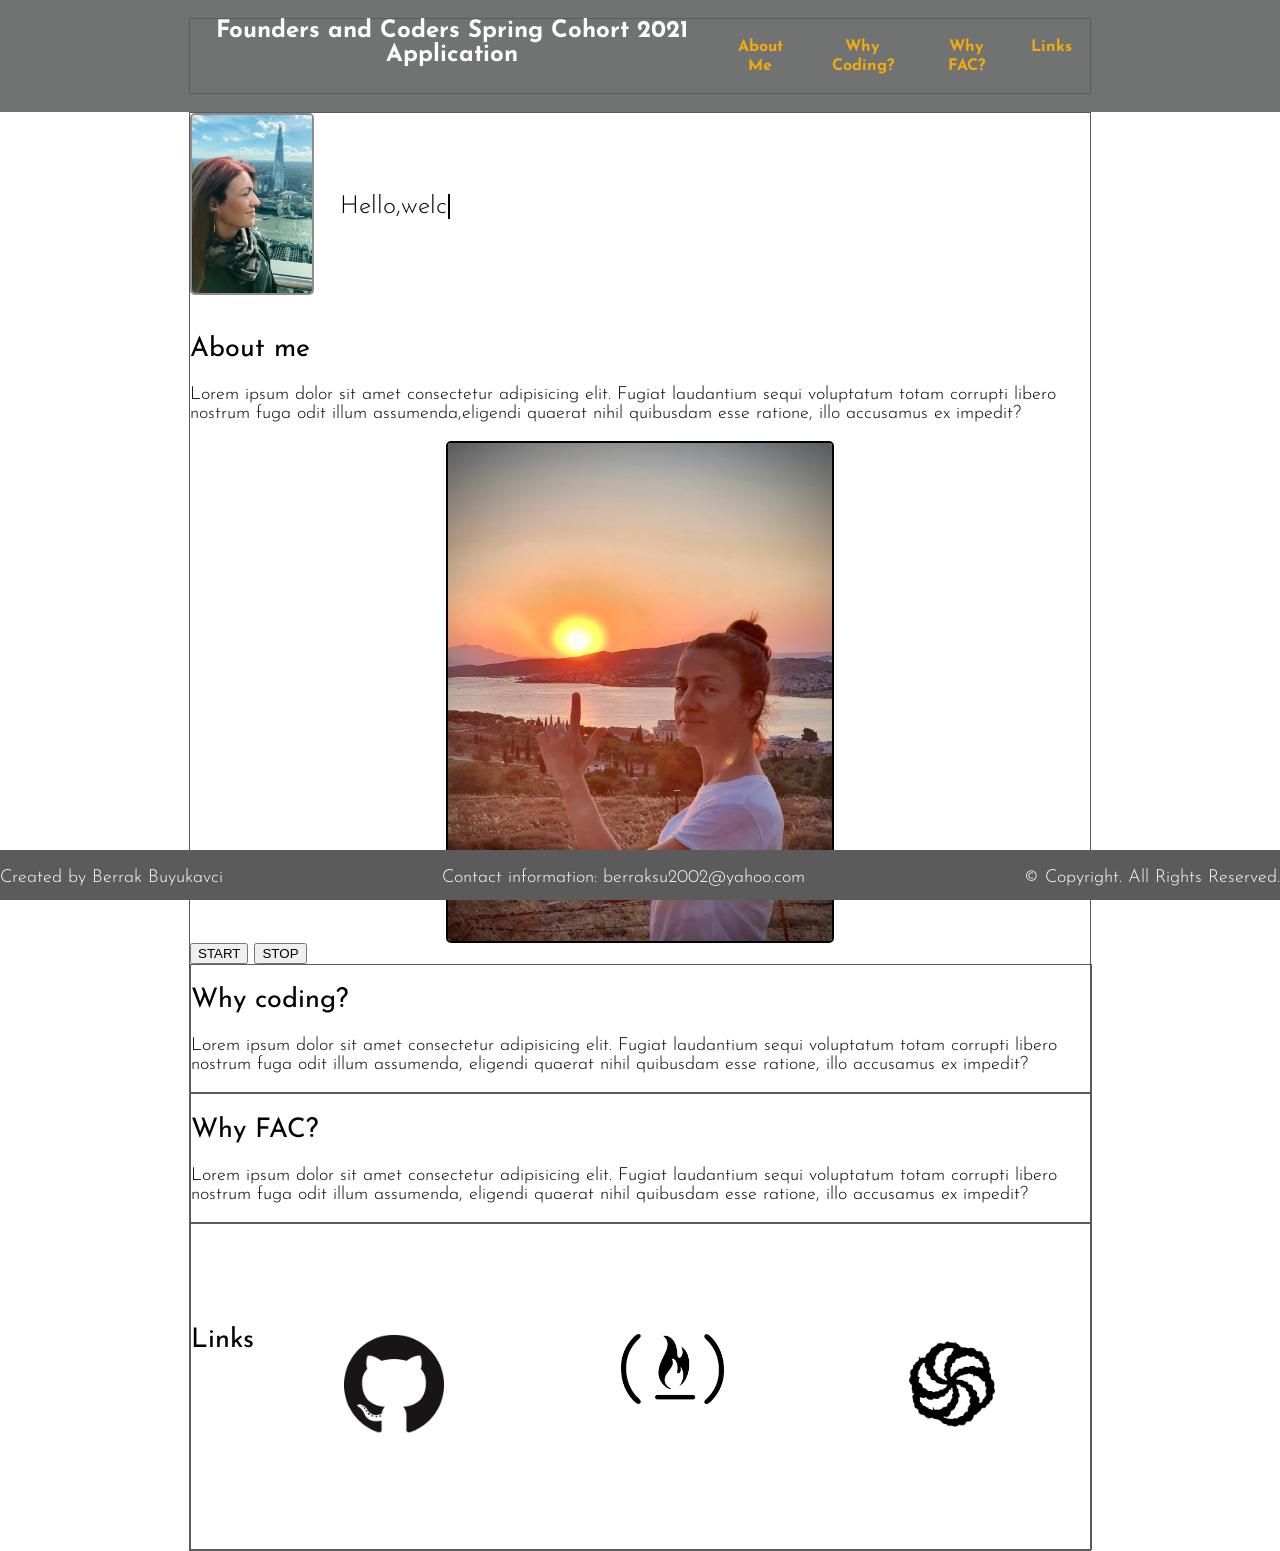
==== index.html @ fd31346d "p class="typing" - text removed" ====
<!DOCTYPE html>
<html lang="en">
  <head>
    <meta charset="UTF-8" />
    <meta name="viewport" content="width=device-width, initial-scale=1.0" />
    <title>Berrak Buyukavci FAC 2021 Application</title>
    <link rel="preconnect" href="https://fonts.gstatic.com">
<link href="https://fonts.googleapis.com/css2?family=Josefin+Sans:wght@300;400;500;700&display=swap" rel="stylesheet">
    <link rel="stylesheet" href="./resources/css/index.css" />
    <!-- Linking to css file -->
  </head>

  <body>
    <header>
      <div class="container container-flex">
        <div class="site-title">
          <!-- <h1>Coding the future</h1> -->
          <p class="subtitle">
            Founders and Coders Spring Cohort 2021 Application
          </p>
        </div>
        <nav>
          <ul>
            <li><a href="#about me">About Me</a></li>
            <li><a href="#why coding">Why Coding?</a></li>
            <li><a href="#why FAC?">Why FAC?</a></li>
            <li><a href="#links">Links</a></li>
          </ul>
        </nav>
      </div>
      <!-- .container container-flex -->
    </header>

    <div class="container container flex">
      <main>
    <section class="welcome-section">
      <div class="box"> 
           <div class="imgBx">
             <img
              src="./resources/images/Berrak_picture.jpg"
              alt="Berrak's picture"
            />
            </div>
          <div class="content"> 
        <p>Hello,  </p>
        <p class="typing"></p>
      </div>
    </div>
  </section>

        <section class="about-section">
          <h2 class="about me">About me</h2>
          <p>
            Lorem ipsum dolor sit amet consectetur adipisicing elit. Fugiat
            laudantium sequi voluptatum totam corrupti libero nostrum fuga odit
            illum assumenda,eligendi quaerat nihil quibusdam esse ratione, illo
            accusamus ex impedit?
          </p>
        </section>

        <section id="carousel-container">
          <div class="image_carousel">
            <img
              class="carousel-img visible"
              src="./resources/images/Holiday_pic.jpg"
              alt="Holiday_pic"
            />
            <img
              class="carousel-img hidden"
              src="./resources/images/O2 arena pic.jpg"
              alt="O2 arena pic"
            />
            <img
              class="carousel-img hidden"
              src="./resources/images/Concert pic.jpg"
              alt="Concert_pic"
            />
          </div>
        </section>

        <section id="carousel-controls">
          <button id="start-button">START</button>
          <button id="stop-button">STOP</button>
        </section>

        <section class="why-section">
          <div class="container">
            <h2 id="why coding">Why coding?</h2>
            <p>
              Lorem ipsum dolor sit amet consectetur adipisicing elit. Fugiat
              laudantium sequi voluptatum totam corrupti libero nostrum fuga
              odit illum assumenda, eligendi quaerat nihil quibusdam esse
              ratione, illo accusamus ex impedit?
            </p>
          </div>
        </section>

        <section class="fac-section">
          <div class="container">
            <h2 id="why FAC?">Why FAC?</h2>
            <p>
              Lorem ipsum dolor sit amet consectetur adipisicing elit. Fugiat
              laudantium sequi voluptatum totam corrupti libero nostrum fuga
              odit illum assumenda, eligendi quaerat nihil quibusdam esse
              ratione, illo accusamus ex impedit?
            </p>
          </div>
        </section>

        <section class="links-section">
          <div class="links-header">
            <h2 id="links">Links</h2>
            <div class="links">
              <a href="https://github.com/Ber2020" target="blank"
                ><img
                  src="./resources/images/GitHub_Logo.png"
                  alt="GitHub_Logo"
                  height="100px"
              /></a>
            </div>
            <div class="links">
              <a href="https://www.freecodecamp.org/bb2020" target="blank"
                ><img
                  src="./resources/images/FreeCodeCamp.png"
                  alt="FreeCodeCamp_Logo"
                  height="70px"
              /></a>
            </div>
            <div class="links">
              <a href="https://www.codewars.com/users/Miracles" target="blank"
                ><img
                  src="./resources/images/codewars_logo.png"
                  alt="GitHub_Logo"
                  height="100px"
              /></a>
            </div>
          </div>
        </section>
      </main>
    </div>

    <footer class="page-footer">
      <p>Created by Berrak Buyukavci</p>
      <p>Contact information: berraksu2002@yahoo.com</p>
      <p>&copy; Copyright. All Rights Reserved.</p>
    </footer>

    <script
      type="text/javascript"
      src="./resources/javascript/javascript.js"
    ></script>
  </body>
</html>
---- resources/css/index.css ----
html {
    height: 100%;
} 

body {
    font-family: "Josefin Sans", sans-serif;
    margin:0;
    padding:0;
    font-size: 1.125rem;
    font-weight: 300;
    /* display: flex;
    flex-direction: column;
    min-height: 100%; */
    
  }
/* Typography */

h1,
h2 {
    font-family: 'Josefin Sans', serif;
    font-weight: 400;
}

h1 {
    margin: 0;
    font-size: 2rem;
    color: white;
}

.subtitle {
    font-weight: 700;
    color: white;
    font-size: 1.5rem;
    margin: 0;
}

/* Layout */

.container {
    width: 100%;
    max-width: 900px;
    border: 1px solid rgb(92, 91, 92);
    margin: 0 auto;
}

.container-flex {
    display: flex;
    flex-direction: column;
    justify-content: space-between;
}

header {
    background: rgb(113, 114, 114);
    padding: 1em 0;
    text-align: center;
    font-weight: bold;
}

@media (min-width: 675px) {
    .container-flex {
        flex-direction: row;
    }
    main {
        width: 100%;
    }
}

/* navigation */

nav ul {
    list-style: none;
    padding: 0;
    display: flex;
    justify-content: center;
}

nav li {
        margin: 0 1em;
    }

nav a {
    color: rgb(241, 170, 16);
    text-decoration: none;
    font-weight: 700; 
    font-size: 1rem;
    }

nav a:hover,
nav a:focus {
    color:blue
}

/* welcome-section */

.box {
   display: flex;
   flex-direction: column;
   margin-bottom: 2em;
 }

.imgBx {
    order: 1;
}

.content {
    order: 2;
}

@media (min-width: 675px) {
.box {
    flex-direction: row;
    justify-content: initial;
    align-items: center;
}

.imgBx {
    width: 25%;
}

.content {
    width: 30%;  
    display: flex;
    
 }
}

.box .imgBx {
    width: 150px;
    flex: 0 0 150px;
}

.box .imgBx img {
  width: 80%; 
  height: 100%; 
  object-fit: cover;
  border: 2px solid rgb(138, 140, 145);
  border-radius: 5px;
  margin: 0 auto;

}

.box .content p {
margin: 0;
font-size: 25px;
display: flex;

}

/* Typewriter */
.typing {
    margin-left: 10px;
    position: relative;
}

.typing::after {
    content: "";
    position: -webkit-absolute;
    width: 1px;
    height: -5%;
    right: -5px;
    border-right: 2px solid black;
    animation: blink 0.7s infinite ease;
}

@keyframes blink {
   0% {
    opacity: 0;
    }
   100% {
       opacity: 1;
   } 
}


/* Carousel-container */
.carousel-img {
width: 30vw;
height: auto;
position:relative;
margin:auto;
border: 2px solid black;
border-radius: 5px;
display: flex;
align-items: center;

}

.visible {
    display: block;
}

.hidden {
    display: none;
}

/* logo links */
.links-header {
    display: flex;
    flex-direction: row;
    justify-content: space-around;
    position: relative;
    width: 100%;
    text-align: center;  
    max-width: 900px;
    border: 1px solid rgb(92, 91, 92);
    margin: 0 auto; 
    padding: 80px 0;
} 

.links {
    display: flex;
    flex-basis: 100%;
    flex-direction: row;
    height: 100%;
    justify-content: space-around;
    width: 100%;
}
.links a {
    height: 100%;
    padding:30px 0;
    width: 100%;  
} 

 .page-footer {
  background-color:rgb(92, 91, 92);
  color:white;
  width: 100%;
  height: 50px;
  text-align: center;
  position: fixed;
  bottom: 0;
  left: 0;
  justify-content: space-between;
  display: flex;
}
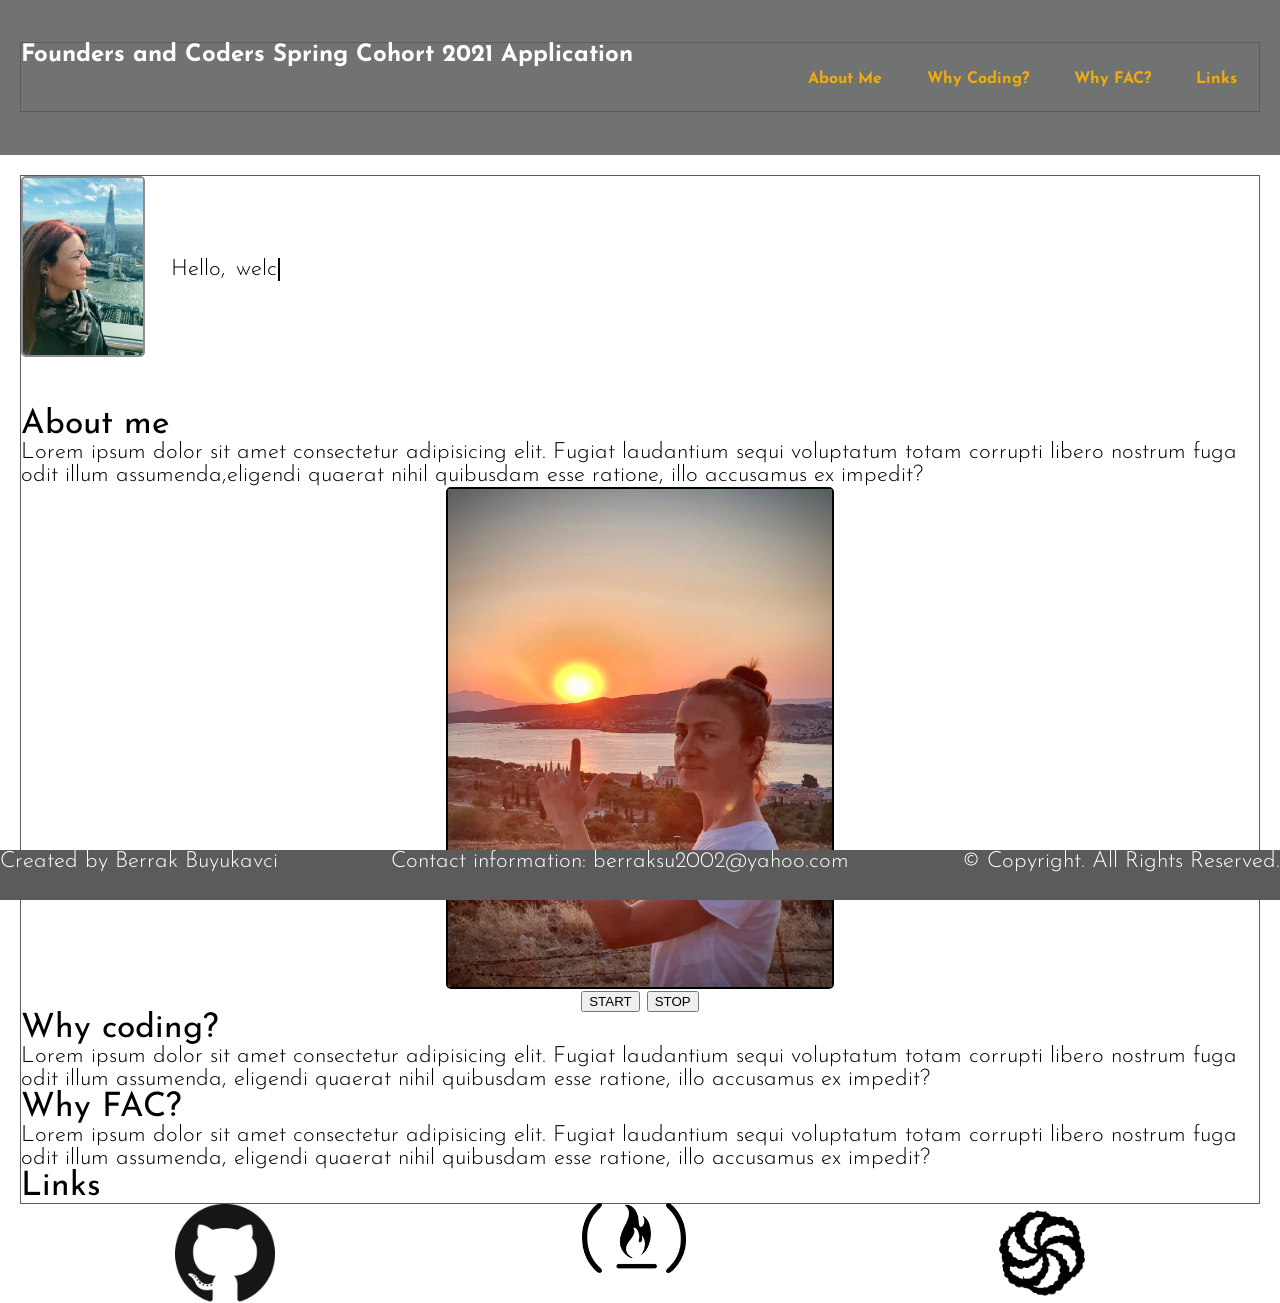
==== commit 5d0df8e1: "html: sections-div classes are updated div class“container1”, “relative1” added" ====
--- a/index.html
+++ b/index.html
@@ -15,9 +15,7 @@
       <div class="container container-flex">
         <div class="site-title">
           <!-- <h1>Coding the future</h1> -->
-          <p class="subtitle">
-            Founders and Coders Spring Cohort 2021 Application
-          </p>
+          <p class="subtitle">Founders and Coders Spring Cohort 2021 Application</p>
         </div>
         <nav>
           <ul>
@@ -36,11 +34,9 @@
     <section class="welcome-section">
       <div class="box"> 
            <div class="imgBx">
-             <img
-              src="./resources/images/Berrak_picture.jpg"
-              alt="Berrak's picture"
-            />
+             <img src="./resources/images/Berrak_picture.jpg" alt="Berrak's picture"/>
             </div>
+
           <div class="content"> 
         <p>Hello,  </p>
         <p class="typing"></p>
@@ -50,42 +46,41 @@
 
         <section class="about-section">
           <h2 class="about me">About me</h2>
+          <div class="container1">
+            <div class="relative1">
           <p>
             Lorem ipsum dolor sit amet consectetur adipisicing elit. Fugiat
             laudantium sequi voluptatum totam corrupti libero nostrum fuga odit
             illum assumenda,eligendi quaerat nihil quibusdam esse ratione, illo
             accusamus ex impedit?
           </p>
+          </div>
+          </div>
         </section>
 
         <section id="carousel-container">
-          <div class="image_carousel">
-            <img
-              class="carousel-img visible"
-              src="./resources/images/Holiday_pic.jpg"
-              alt="Holiday_pic"
-            />
-            <img
-              class="carousel-img hidden"
-              src="./resources/images/O2 arena pic.jpg"
-              alt="O2 arena pic"
-            />
-            <img
-              class="carousel-img hidden"
-              src="./resources/images/Concert pic.jpg"
-              alt="Concert_pic"
-            />
+          <div class="container1">
+            <div class="relative1">
+            <img class="carousel-img visible" src="./resources/images/Holiday_pic.jpg" alt="Holiday_pic" />
+            <img class="carousel-img hidden" src="./resources/images/O2 arena pic.jpg" alt="O2 arena pic"/>
+            <img class="carousel-img hidden" src="./resources/images/Concert pic.jpg" alt="Concert_pic" />
+            </div> 
+          </div>     
+        </section>
+
+        <section id="carousel-controls">
+          <div class="container1">
+            <div class="relative1">
+          <button id="start-button">START</button>
+          <button id="stop-button">STOP</button>
+          </div>
           </div>
         </section>
 
-        <section id="carousel-controls">
-          <button id="start-button">START</button>
-          <button id="stop-button">STOP</button>
-        </section>
-
         <section class="why-section">
-          <div class="container">
-            <h2 id="why coding">Why coding?</h2>
+          <h2 id="why coding">Why coding?</h2>
+          <div class="container1">
+            <div class="relative1">
             <p>
               Lorem ipsum dolor sit amet consectetur adipisicing elit. Fugiat
               laudantium sequi voluptatum totam corrupti libero nostrum fuga
@@ -93,11 +88,13 @@
               ratione, illo accusamus ex impedit?
             </p>
           </div>
+          </div>
         </section>
 
         <section class="fac-section">
-          <div class="container">
-            <h2 id="why FAC?">Why FAC?</h2>
+          <h2 id="why FAC?">Why FAC?</h2>
+          <div class="container1">
+            <div class="relative1">
             <p>
               Lorem ipsum dolor sit amet consectetur adipisicing elit. Fugiat
               laudantium sequi voluptatum totam corrupti libero nostrum fuga
@@ -105,36 +102,18 @@
               ratione, illo accusamus ex impedit?
             </p>
           </div>
+        </div>
         </section>
 
         <section class="links-section">
-          <div class="links-header">
-            <h2 id="links">Links</h2>
-            <div class="links">
-              <a href="https://github.com/Ber2020" target="blank"
-                ><img
-                  src="./resources/images/GitHub_Logo.png"
-                  alt="GitHub_Logo"
-                  height="100px"
-              /></a>
-            </div>
-            <div class="links">
-              <a href="https://www.freecodecamp.org/bb2020" target="blank"
-                ><img
-                  src="./resources/images/FreeCodeCamp.png"
-                  alt="FreeCodeCamp_Logo"
-                  height="70px"
-              /></a>
-            </div>
-            <div class="links">
-              <a href="https://www.codewars.com/users/Miracles" target="blank"
-                ><img
-                  src="./resources/images/codewars_logo.png"
-                  alt="GitHub_Logo"
-                  height="100px"
-              /></a>
-            </div>
-          </div>
+          <h2 id="links">Links</h2>
+          <div class="container1">
+            <div class= "relative1">
+            <div class="item1"><a href="https://github.com/Ber2020" target="blank"><img src="./resources/images/GitHub_Logo.png"alt="GitHub_Logo" height="100px"/></a></div>
+            <div class="item1"><a href="https://www.freecodecamp.org/bb2020" target="blank"><img src="./resources/images/FreeCodeCamp.png" alt="FreeCodeCamp_Logo" height="70px" /></a></div>
+            <div class="item1"><a href="https://www.codewars.com/users/Miracles" target="blank"><img src="./resources/images/codewars_logo.png" alt="GitHub_Logo" height="100px" /></a></div>
+           </div>
+        <div>
         </section>
       </main>
     </div>
--- a/resources/css/index.css
+++ b/resources/css/index.css
@@ -6,19 +6,19 @@
     font-family: "Josefin Sans", sans-serif;
     margin:0;
     padding:0;
-    font-size: 1.125rem;
+    font-size: 1.4rem;
     font-weight: 300;
-    /* display: flex;
-    flex-direction: column;
-    min-height: 100%; */
-    
+  
   }
 /* Typography */
-
+#carousel-controls {
+    text-align: center;
+}
 h1,
 h2 {
     font-family: 'Josefin Sans', serif;
     font-weight: 400;
+    margin:0px;
 }
 
 h1 {
@@ -37,10 +37,9 @@
 /* Layout */
 
 .container {
-    width: 100%;
-    max-width: 900px;
+    width: auto;
     border: 1px solid rgb(92, 91, 92);
-    margin: 0 auto;
+    margin: 20px;
 }
 
 .container-flex {
@@ -61,7 +60,7 @@
         flex-direction: row;
     }
     main {
-        width: 100%;
+        width: auto;
     }
 }
 
@@ -139,11 +138,9 @@
 
 }
 
-.box .content p {
+p {
 margin: 0;
-font-size: 25px;
 display: flex;
-
 }
 
 /* Typewriter */
@@ -194,33 +191,17 @@
 }
 
 /* logo links */
-.links-header {
-    display: flex;
-    flex-direction: row;
+.item1 {
+    display: flex;
+    float: left;
     justify-content: space-around;
-    position: relative;
-    width: 100%;
-    text-align: center;  
-    max-width: 900px;
-    border: 1px solid rgb(92, 91, 92);
-    margin: 0 auto; 
-    padding: 80px 0;
-} 
-
-.links {
-    display: flex;
-    flex-basis: 100%;
-    flex-direction: row;
-    height: 100%;
-    justify-content: space-around;
-    width: 100%;
-}
-.links a {
-    height: 100%;
-    padding:30px 0;
-    width: 100%;  
-} 
-
+    width:33%;
+}
+.item1 img {
+    display: block;
+}
+
+/* Footer */
  .page-footer {
   background-color:rgb(92, 91, 92);
   color:white;
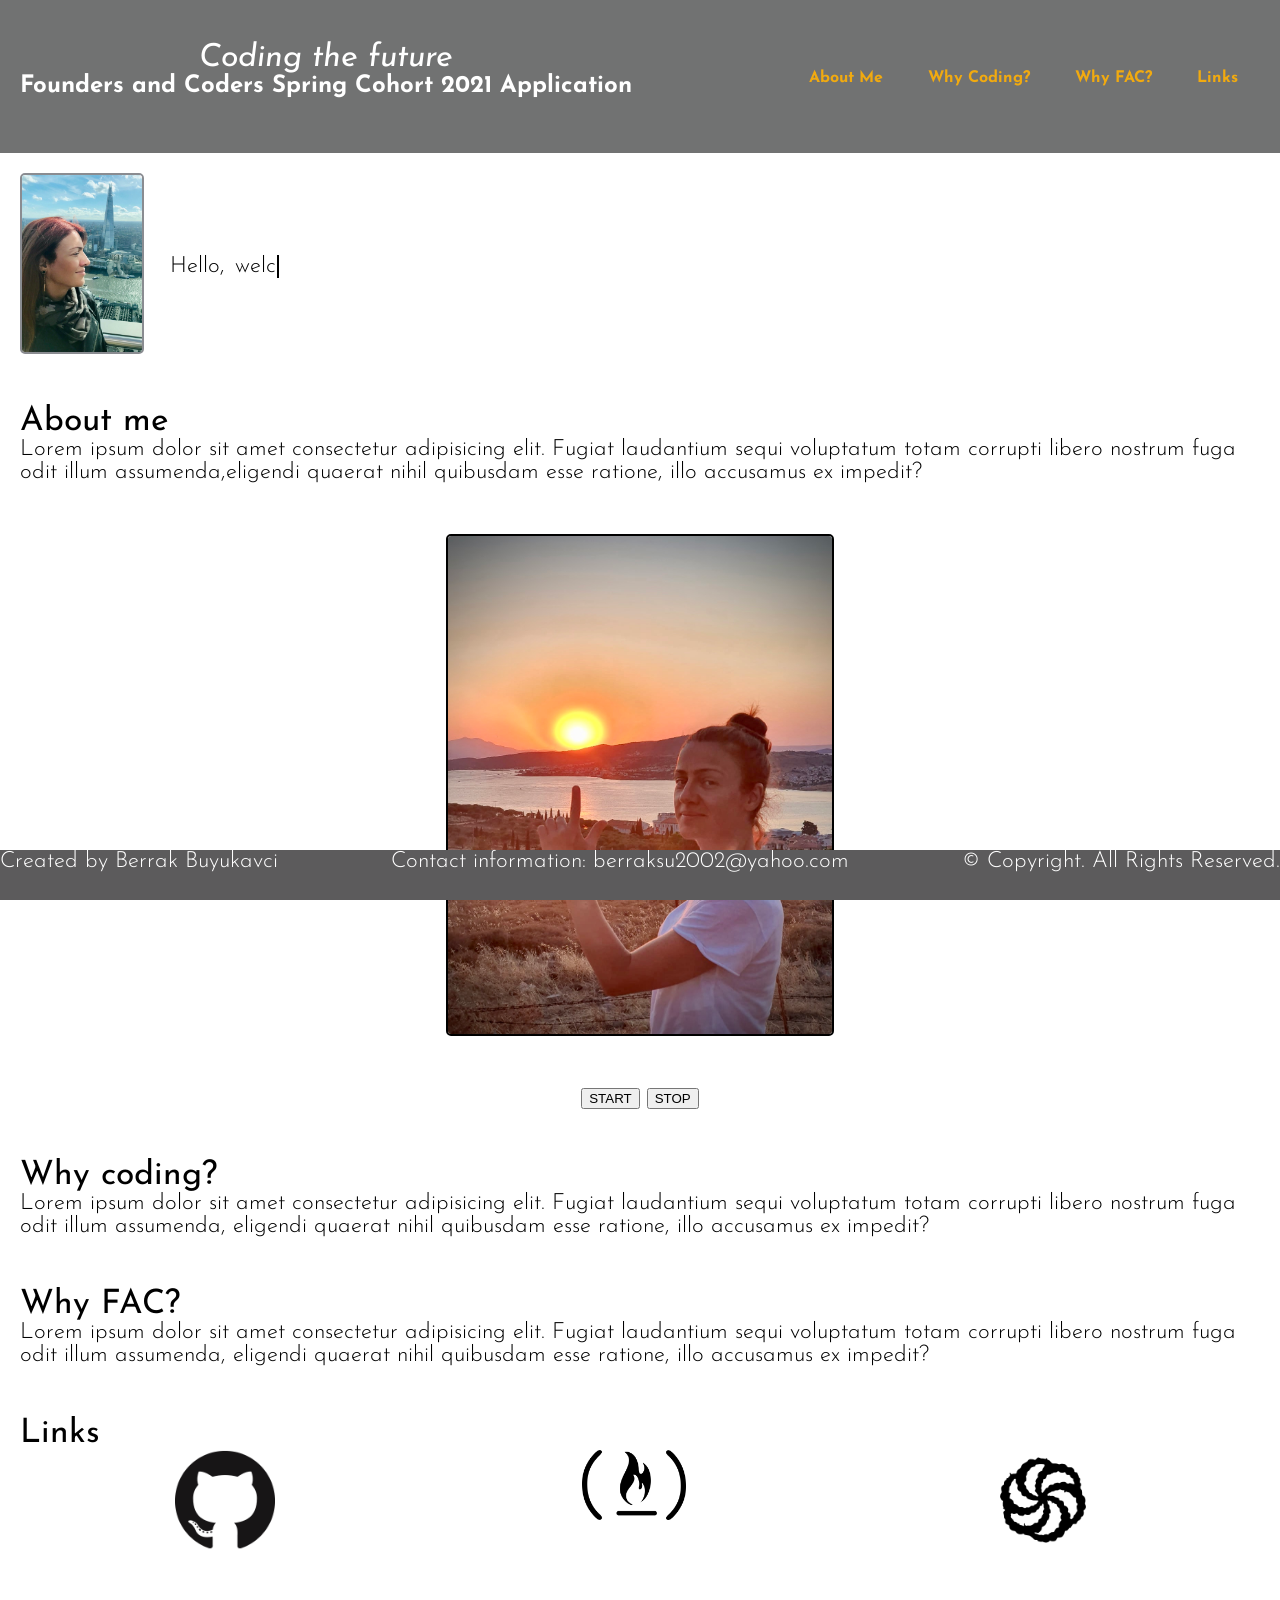
==== commit c399d010: "h1 heading; em tag added" ====
--- a/index.html
+++ b/index.html
@@ -14,7 +14,7 @@
     <header>
       <div class="container container-flex">
         <div class="site-title">
-          <!-- <h1>Coding the future</h1> -->
+          <h1><em>Coding the future</em></h1>
           <p class="subtitle">Founders and Coders Spring Cohort 2021 Application</p>
         </div>
         <nav>
@@ -36,7 +36,7 @@
            <div class="imgBx">
              <img src="./resources/images/Berrak_picture.jpg" alt="Berrak's picture"/>
             </div>
-
+            
           <div class="content"> 
         <p>Hello,  </p>
         <p class="typing"></p>
--- a/resources/css/index.css
+++ b/resources/css/index.css
@@ -38,7 +38,7 @@
 
 .container {
     width: auto;
-    border: 1px solid rgb(92, 91, 92);
+    /* border: 1px solid rgb(92, 91, 92); */
     margin: 20px;
 }
 
@@ -117,7 +117,7 @@
 }
 
 .content {
-    width: 30%;  
+    width: 100%;  
     display: flex;
     
  }
@@ -135,6 +135,17 @@
   border: 2px solid rgb(138, 140, 145);
   border-radius: 5px;
   margin: 0 auto;
+}
+
+.container1 {
+    display: flex;
+    justify-content: center;
+}
+
+.relative1 {
+ display:block;
+ width: 100%;
+ margin-bottom: 50px;
 
 }
 
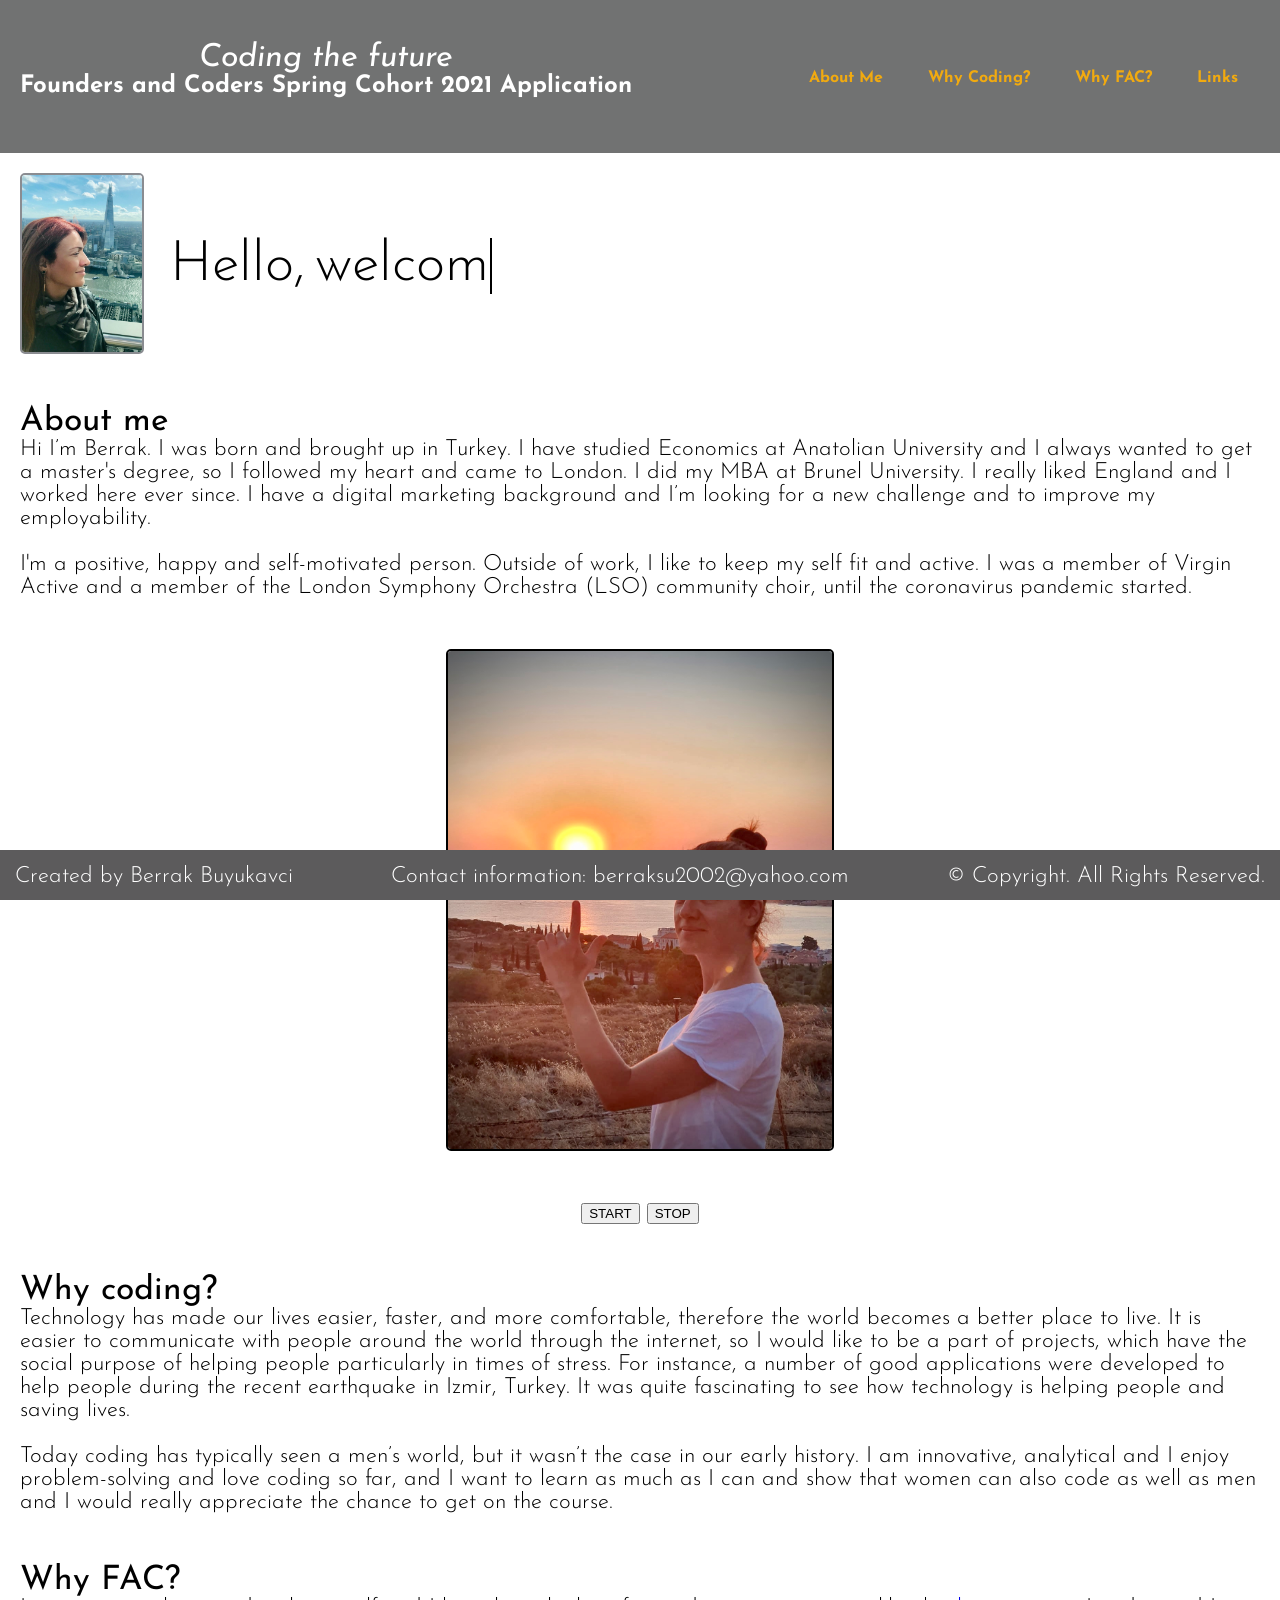
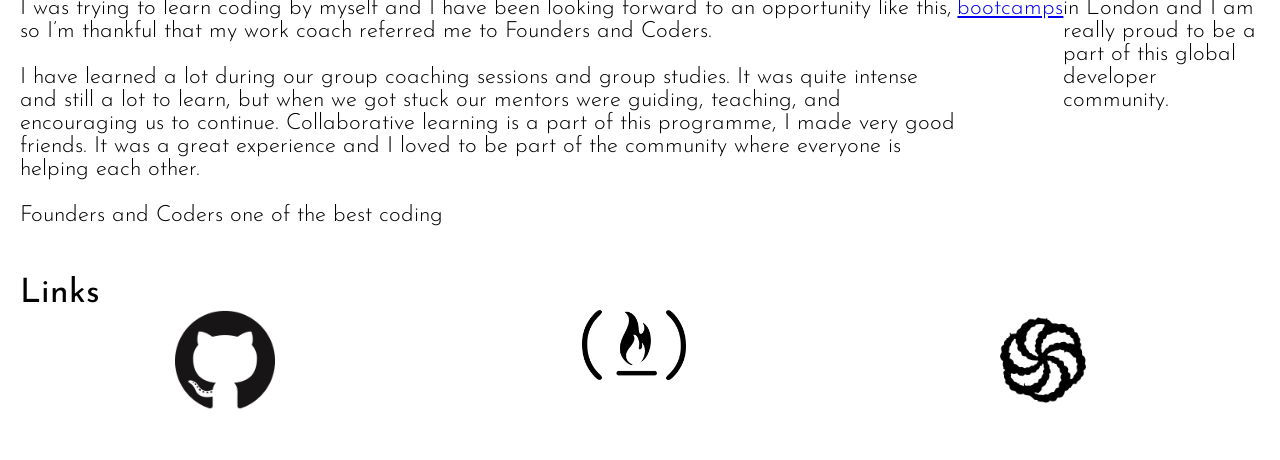
==== commit 35a26e91: "sections; paragraphs are updated" ====
--- a/index.html
+++ b/index.html
@@ -36,7 +36,7 @@
            <div class="imgBx">
              <img src="./resources/images/Berrak_picture.jpg" alt="Berrak's picture"/>
             </div>
-            
+
           <div class="content"> 
         <p>Hello,  </p>
         <p class="typing"></p>
@@ -49,10 +49,8 @@
           <div class="container1">
             <div class="relative1">
           <p>
-            Lorem ipsum dolor sit amet consectetur adipisicing elit. Fugiat
-            laudantium sequi voluptatum totam corrupti libero nostrum fuga odit
-            illum assumenda,eligendi quaerat nihil quibusdam esse ratione, illo
-            accusamus ex impedit?
+            Hi I’m Berrak. I was born and brought up in Turkey. I have studied Economics at Anatolian University and I always wanted to get a master's degree, so I followed my heart and came to London. I did my MBA at Brunel University. I really liked England and I worked here ever since. I have a digital marketing background and I’m looking for a new challenge and to improve my employability.<br><br>
+            I'm a positive, happy and self-motivated person. Outside of work, I like to keep my self fit and active. I was a member of Virgin Active and a member of the London Symphony Orchestra (LSO) community choir, until the coronavirus pandemic started.
           </p>
           </div>
           </div>
@@ -82,10 +80,9 @@
           <div class="container1">
             <div class="relative1">
             <p>
-              Lorem ipsum dolor sit amet consectetur adipisicing elit. Fugiat
-              laudantium sequi voluptatum totam corrupti libero nostrum fuga
-              odit illum assumenda, eligendi quaerat nihil quibusdam esse
-              ratione, illo accusamus ex impedit?
+              Technology has made our lives easier, faster, and more comfortable, therefore the world becomes a better place to live. It is easier to communicate with people around the world through the internet, so I would like to be a part of projects, which have the social purpose of helping people particularly in times of stress. For instance, a number of good applications were developed to help people during the recent earthquake in Izmir, Turkey. It was quite fascinating to see how technology is helping people and saving lives.<br><br>
+              Today coding has typically seen a men’s world, but it wasn’t the case in our early history. I am innovative, analytical and I enjoy problem-solving and love coding so far,  and I want to learn as much as I can and show that women can also code as well as men and I would really appreciate the chance to get on the course.
+
             </p>
           </div>
           </div>
@@ -96,10 +93,13 @@
           <div class="container1">
             <div class="relative1">
             <p>
-              Lorem ipsum dolor sit amet consectetur adipisicing elit. Fugiat
-              laudantium sequi voluptatum totam corrupti libero nostrum fuga
-              odit illum assumenda, eligendi quaerat nihil quibusdam esse
-              ratione, illo accusamus ex impedit?
+              I was trying to learn coding by myself and I have been looking forward to an opportunity like this, so I’m thankful that my work coach referred me to Founders and Coders.
+              <br>
+              <br>
+              I have learned a lot during our group coaching sessions and group studies. It was quite intense and still a lot to learn, but when we got stuck our mentors were guiding, teaching, and encouraging us to continue. Collaborative learning is a part of this programme, I made very good friends. It was a great experience and I loved to be part of the community where everyone is helping each other.
+              <br>
+              <br>
+              Founders and Coders one of the best coding<a href="https://www.coursereport.com/cities/london"> bootcamps</a> in London and I am really proud to be a part of this global developer community.  
             </p>
           </div>
         </div>
@@ -113,10 +113,9 @@
             <div class="item1"><a href="https://www.freecodecamp.org/bb2020" target="blank"><img src="./resources/images/FreeCodeCamp.png" alt="FreeCodeCamp_Logo" height="70px" /></a></div>
             <div class="item1"><a href="https://www.codewars.com/users/Miracles" target="blank"><img src="./resources/images/codewars_logo.png" alt="GitHub_Logo" height="100px" /></a></div>
            </div>
-        <div>
-        </section>
-      </main>
     </div>
+  </section>
+</main>
 
     <footer class="page-footer">
       <p>Created by Berrak Buyukavci</p>
--- a/resources/css/index.css
+++ b/resources/css/index.css
@@ -1,136 +1,135 @@
 html {
-    height: 100%;
-} 
+  height: 100%;
+}
 
 body {
-    font-family: "Josefin Sans", sans-serif;
-    margin:0;
-    padding:0;
-    font-size: 1.4rem;
-    font-weight: 300;
-  
-  }
+  font-family: "Josefin Sans", sans-serif;
+  margin: 0;
+  padding: 0;
+  font-size: 1.4rem;
+  font-weight: 300;
+}
 /* Typography */
 #carousel-controls {
-    text-align: center;
+  text-align: center;
 }
 h1,
 h2 {
-    font-family: 'Josefin Sans', serif;
-    font-weight: 400;
-    margin:0px;
+  font-family: "Josefin Sans", serif;
+  font-weight: 400;
+  margin: 0px;
 }
 
 h1 {
-    margin: 0;
-    font-size: 2rem;
-    color: white;
+  margin: 0;
+  font-size: 2rem;
+  color: white;
 }
 
 .subtitle {
-    font-weight: 700;
-    color: white;
-    font-size: 1.5rem;
-    margin: 0;
+  font-weight: 700;
+  color: white;
+  font-size: 1.5rem;
+  margin: 0;
 }
 
 /* Layout */
 
 .container {
+  width: auto;
+  /* border: 1px solid rgb(92, 91, 92); */
+  margin: 20px;
+}
+
+.container-flex {
+  display: flex;
+  flex-direction: column;
+  justify-content: space-between;
+}
+
+header {
+  background: rgb(113, 114, 114);
+  padding: 1em 0;
+  text-align: center;
+  font-weight: bold;
+}
+
+@media (min-width: 675px) {
+  .container-flex {
+    flex-direction: row;
+  }
+  main {
     width: auto;
-    /* border: 1px solid rgb(92, 91, 92); */
-    margin: 20px;
-}
-
-.container-flex {
-    display: flex;
-    flex-direction: column;
-    justify-content: space-between;
-}
-
-header {
-    background: rgb(113, 114, 114);
-    padding: 1em 0;
-    text-align: center;
-    font-weight: bold;
-}
-
-@media (min-width: 675px) {
-    .container-flex {
-        flex-direction: row;
-    }
-    main {
-        width: auto;
-    }
+  }
 }
 
 /* navigation */
 
 nav ul {
-    list-style: none;
-    padding: 0;
-    display: flex;
-    justify-content: center;
+  list-style: none;
+  padding: 0;
+  display: flex;
+  justify-content: center;
 }
 
 nav li {
-        margin: 0 1em;
-    }
+  margin: 0 1em;
+}
 
 nav a {
-    color: rgb(241, 170, 16);
-    text-decoration: none;
-    font-weight: 700; 
-    font-size: 1rem;
-    }
+  color: rgb(241, 170, 16);
+  text-decoration: none;
+  font-weight: 700;
+  font-size: 1rem;
+}
 
 nav a:hover,
 nav a:focus {
-    color:blue
+  color: blue;
 }
 
 /* welcome-section */
 
 .box {
-   display: flex;
-   flex-direction: column;
-   margin-bottom: 2em;
- }
+  display: flex;
+  flex-direction: column;
+  margin-bottom: 2em;
+}
 
 .imgBx {
-    order: 1;
+  order: 1;
 }
 
 .content {
-    order: 2;
+  order: 2;
+  font-size: 2.5em;
 }
 
 @media (min-width: 675px) {
-.box {
+  .box {
     flex-direction: row;
     justify-content: initial;
     align-items: center;
-}
-
-.imgBx {
+  }
+
+  .imgBx {
     width: 25%;
-}
-
-.content {
-    width: 100%;  
+  }
+
+  .content {
+    width: 100%;
     display: flex;
-    
- }
+  }
 }
 
 .box .imgBx {
-    width: 150px;
-    flex: 0 0 150px;
+  width: 150px;
+  flex: 0 0 150px;
 }
 
 .box .imgBx img {
-  width: 80%; 
-  height: 100%; 
+  width: 80%;
+  height: 100%;
   object-fit: cover;
   border: 2px solid rgb(138, 140, 145);
   border-radius: 5px;
@@ -138,84 +137,81 @@
 }
 
 .container1 {
-    display: flex;
-    justify-content: center;
+  display: flex;
+  justify-content: center;
 }
 
 .relative1 {
- display:block;
- width: 100%;
- margin-bottom: 50px;
-
+  display: block;
+  width: 100%;
+  margin-bottom: 50px;
 }
 
 p {
-margin: 0;
-display: flex;
+  margin: 0;
+  display: flex;
 }
 
 /* Typewriter */
 .typing {
-    margin-left: 10px;
-    position: relative;
+  margin-left: 10px;
+  position: relative;
 }
 
 .typing::after {
-    content: "";
-    position: -webkit-absolute;
-    width: 1px;
-    height: -5%;
-    right: -5px;
-    border-right: 2px solid black;
-    animation: blink 0.7s infinite ease;
+  content: "";
+  position: -webkit-absolute;
+  width: 1px;
+  height: -5%;
+  right: -5px;
+  border-right: 2px solid black;
+  animation: blink 0.7s infinite ease;
 }
 
 @keyframes blink {
-   0% {
+  0% {
     opacity: 0;
-    }
-   100% {
-       opacity: 1;
-   } 
-}
-
+  }
+  100% {
+    opacity: 1;
+  }
+}
 
 /* Carousel-container */
 .carousel-img {
-width: 30vw;
-height: auto;
-position:relative;
-margin:auto;
-border: 2px solid black;
-border-radius: 5px;
-display: flex;
-align-items: center;
-
+  width: 30vw;
+  height: auto;
+  position: relative;
+  margin: auto;
+  border: 2px solid black;
+  border-radius: 5px;
+  display: flex;
+  align-items: center;
 }
 
 .visible {
-    display: block;
+  display: block;
 }
 
 .hidden {
-    display: none;
+  display: none;
 }
 
 /* logo links */
 .item1 {
-    display: flex;
-    float: left;
-    justify-content: space-around;
-    width:33%;
+  display: flex;
+  float: left;
+  justify-content: space-around;
+  width: 33%;
 }
 .item1 img {
-    display: block;
+  display: block;
 }
 
 /* Footer */
- .page-footer {
-  background-color:rgb(92, 91, 92);
-  color:white;
+.page-footer {
+  background-color: rgb(92, 91, 92);
+  color: white;
   width: 100%;
   height: 50px;
   text-align: center;
@@ -224,6 +220,9 @@
   left: 0;
   justify-content: space-between;
   display: flex;
-}
-
-
+  
+}
+
+.page-footer p {
+  padding: 15px;
+}
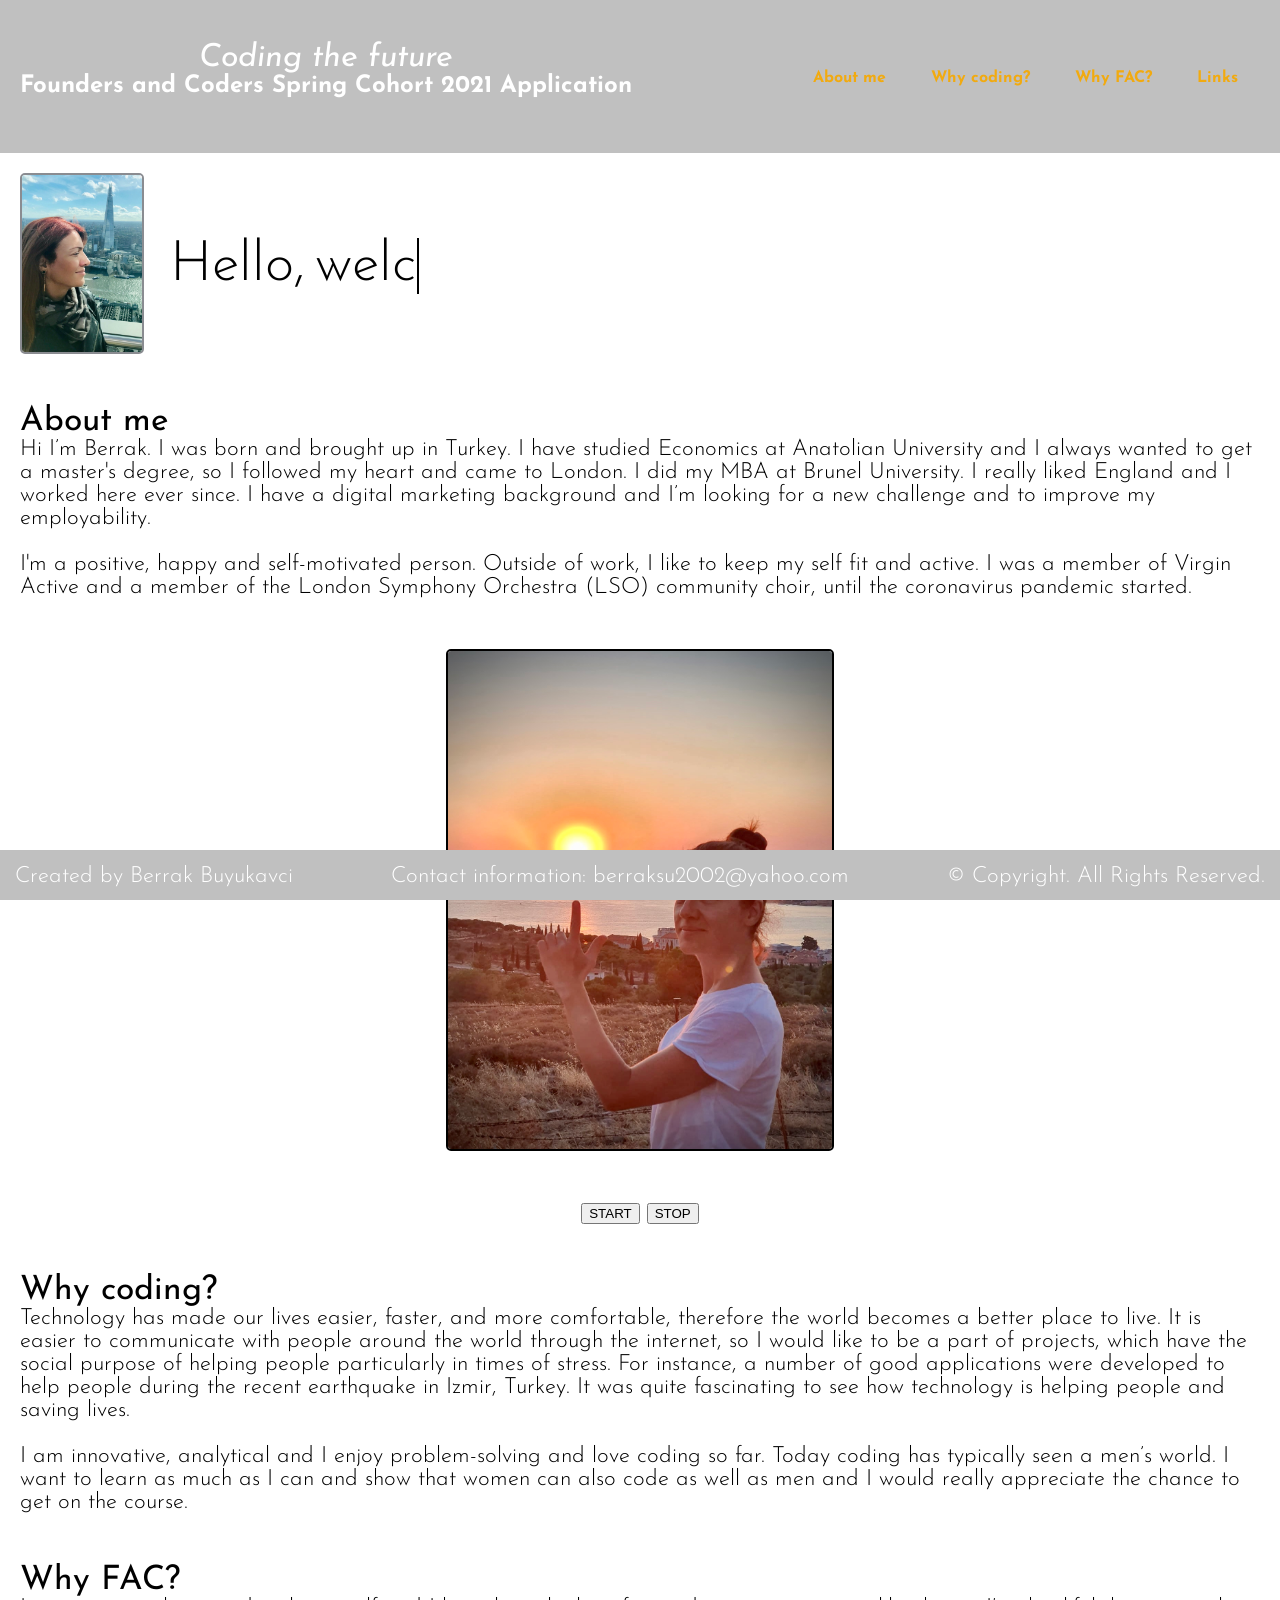
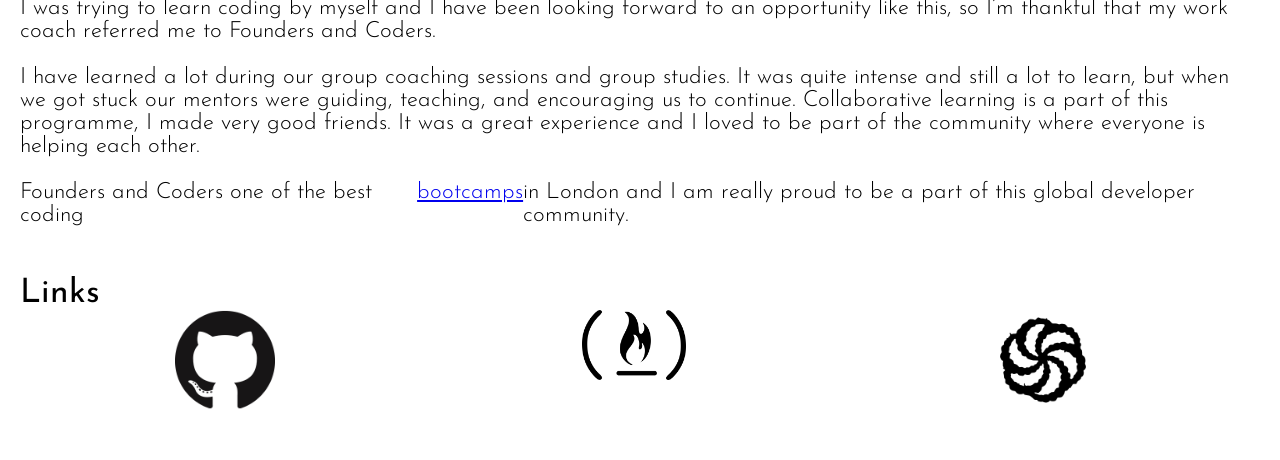
==== commit b965373b: "index.html: codes formated with prettier" ====
--- a/index.html
+++ b/index.html
@@ -4,8 +4,12 @@
     <meta charset="UTF-8" />
     <meta name="viewport" content="width=device-width, initial-scale=1.0" />
     <title>Berrak Buyukavci FAC 2021 Application</title>
-    <link rel="preconnect" href="https://fonts.gstatic.com">
-<link href="https://fonts.googleapis.com/css2?family=Josefin+Sans:wght@300;400;500;700&display=swap" rel="stylesheet">
+    <link rel="preconnect" href="https://fonts.gstatic.com" />
+    <link
+      href="https://fonts.googleapis.com/css2?family=Josefin+Sans:wght@300;400;500;700&display=swap"
+      rel="stylesheet"
+    />
+    <!-- Importing a Google font -->
     <link rel="stylesheet" href="./resources/css/index.css" />
     <!-- Linking to css file -->
   </head>
@@ -15,12 +19,14 @@
       <div class="container container-flex">
         <div class="site-title">
           <h1><em>Coding the future</em></h1>
-          <p class="subtitle">Founders and Coders Spring Cohort 2021 Application</p>
+          <p class="subtitle">
+            Founders and Coders Spring Cohort 2021 Application
+          </p>
         </div>
         <nav>
           <ul>
-            <li><a href="#about me">About Me</a></li>
-            <li><a href="#why coding">Why Coding?</a></li>
+            <li><a href="#about me">About me</a></li>
+            <li><a href="#why coding">Why coding?</a></li>
             <li><a href="#why FAC?">Why FAC?</a></li>
             <li><a href="#links">Links</a></li>
           </ul>
@@ -31,47 +37,74 @@
 
     <div class="container container flex">
       <main>
-    <section class="welcome-section">
-      <div class="box"> 
-           <div class="imgBx">
-             <img src="./resources/images/Berrak_picture.jpg" alt="Berrak's picture"/>
-            </div>
-
-          <div class="content"> 
-        <p>Hello,  </p>
-        <p class="typing"></p>
-      </div>
-    </div>
-  </section>
+        <section class="welcome-section">
+          <div class="box">
+            <div class="imgBx">
+              <img
+                src="./resources/images/Berrak_picture.jpg"
+                alt="Berrak's picture"
+              />
+            </div>
+
+            <div class="content">
+              <p>Hello,</p>
+              <p class="typing"></p>
+            </div>
+          </div>
+        </section>
 
         <section class="about-section">
           <h2 class="about me">About me</h2>
           <div class="container1">
             <div class="relative1">
-          <p>
-            Hi I’m Berrak. I was born and brought up in Turkey. I have studied Economics at Anatolian University and I always wanted to get a master's degree, so I followed my heart and came to London. I did my MBA at Brunel University. I really liked England and I worked here ever since. I have a digital marketing background and I’m looking for a new challenge and to improve my employability.<br><br>
-            I'm a positive, happy and self-motivated person. Outside of work, I like to keep my self fit and active. I was a member of Virgin Active and a member of the London Symphony Orchestra (LSO) community choir, until the coronavirus pandemic started.
-          </p>
-          </div>
+              <p>
+                Hi I’m Berrak. I was born and brought up in Turkey. I have
+                studied Economics at Anatolian University and I always wanted to
+                get a master's degree, so I followed my heart and came to
+                London. I did my MBA at Brunel University. I really liked
+                England and I worked here ever since. I have a digital marketing
+                background and I’m looking for a new challenge and to improve my
+                employability.
+              </p>
+              <br>
+              <p>
+                I'm a positive, happy and self-motivated person. Outside of
+                work, I like to keep my self fit and active. I was a member of
+                Virgin Active and a member of the London Symphony Orchestra
+                (LSO) community choir, until the coronavirus pandemic started.
+              </p>
+            </div>
           </div>
         </section>
 
         <section id="carousel-container">
           <div class="container1">
             <div class="relative1">
-            <img class="carousel-img visible" src="./resources/images/Holiday_pic.jpg" alt="Holiday_pic" />
-            <img class="carousel-img hidden" src="./resources/images/O2 arena pic.jpg" alt="O2 arena pic"/>
-            <img class="carousel-img hidden" src="./resources/images/Concert pic.jpg" alt="Concert_pic" />
-            </div> 
-          </div>     
+              <img
+                class="carousel-img visible"
+                src="./resources/images/Holiday_pic.jpg"
+                alt="Holiday_pic"
+              />
+              <img
+                class="carousel-img hidden"
+                src="./resources/images/O2 arena pic.jpg"
+                alt="O2 arena pic"
+              />
+              <img
+                class="carousel-img hidden"
+                src="./resources/images/Concert pic.jpg"
+                alt="Concert_pic"
+              />
+            </div>
+          </div>
         </section>
 
         <section id="carousel-controls">
           <div class="container1">
             <div class="relative1">
-          <button id="start-button">START</button>
-          <button id="stop-button">STOP</button>
-          </div>
+              <button id="start-button">START</button>
+              <button id="stop-button">STOP</button>
+            </div>
           </div>
         </section>
 
@@ -79,12 +112,26 @@
           <h2 id="why coding">Why coding?</h2>
           <div class="container1">
             <div class="relative1">
-            <p>
-              Technology has made our lives easier, faster, and more comfortable, therefore the world becomes a better place to live. It is easier to communicate with people around the world through the internet, so I would like to be a part of projects, which have the social purpose of helping people particularly in times of stress. For instance, a number of good applications were developed to help people during the recent earthquake in Izmir, Turkey. It was quite fascinating to see how technology is helping people and saving lives.<br><br>
-              Today coding has typically seen a men’s world, but it wasn’t the case in our early history. I am innovative, analytical and I enjoy problem-solving and love coding so far,  and I want to learn as much as I can and show that women can also code as well as men and I would really appreciate the chance to get on the course.
-
-            </p>
-          </div>
+              <p>
+                Technology has made our lives easier, faster, and more
+                comfortable, therefore the world becomes a better place to live.
+                It is easier to communicate with people around the world through
+                the internet, so I would like to be a part of projects, which
+                have the social purpose of helping people particularly in times
+                of stress. For instance, a number of good applications were
+                developed to help people during the recent earthquake in Izmir,
+                Turkey. It was quite fascinating to see how technology is
+                helping people and saving lives.
+              </p>
+              <br>
+              <p>
+                I am innovative, analytical and I enjoy problem-solving and love
+                coding so far. Today coding has typically seen a men’s world. I
+                want to learn as much as I can and show that women can also code
+                as well as men and I would really appreciate the chance to get
+                on the course.
+              </p>
+            </div>
           </div>
         </section>
 
@@ -92,30 +139,69 @@
           <h2 id="why FAC?">Why FAC?</h2>
           <div class="container1">
             <div class="relative1">
-            <p>
-              I was trying to learn coding by myself and I have been looking forward to an opportunity like this, so I’m thankful that my work coach referred me to Founders and Coders.
-              <br>
-              <br>
-              I have learned a lot during our group coaching sessions and group studies. It was quite intense and still a lot to learn, but when we got stuck our mentors were guiding, teaching, and encouraging us to continue. Collaborative learning is a part of this programme, I made very good friends. It was a great experience and I loved to be part of the community where everyone is helping each other.
-              <br>
-              <br>
-              Founders and Coders one of the best coding<a href="https://www.coursereport.com/cities/london"> bootcamps</a> in London and I am really proud to be a part of this global developer community.  
-            </p>
-          </div>
-        </div>
+              <p>
+                I was trying to learn coding by myself and I have been looking
+                forward to an opportunity like this, so I’m thankful that my
+                work coach referred me to Founders and Coders.
+              </p>
+              <br>
+              <p>
+                I have learned a lot during our group coaching sessions and
+                group studies. It was quite intense and still a lot to learn,
+                but when we got stuck our mentors were guiding, teaching, and
+                encouraging us to continue. Collaborative learning is a part of
+                this programme, I made very good friends. It was a great
+                experience and I loved to be part of the community where
+                everyone is helping each other.
+              </p>
+              <br>
+              <p>
+                Founders and Coders one of the best coding
+                <a
+                  href="https://www.coursereport.com/cities/london"
+                  target="_blank"
+                  >bootcamps</a>
+
+                in London and I am really proud to be a part of this global
+                developer community.
+              </p>
+            </div>
+          </div>
         </section>
 
         <section class="links-section">
           <h2 id="links">Links</h2>
           <div class="container1">
-            <div class= "relative1">
-            <div class="item1"><a href="https://github.com/Ber2020" target="blank"><img src="./resources/images/GitHub_Logo.png"alt="GitHub_Logo" height="100px"/></a></div>
-            <div class="item1"><a href="https://www.freecodecamp.org/bb2020" target="blank"><img src="./resources/images/FreeCodeCamp.png" alt="FreeCodeCamp_Logo" height="70px" /></a></div>
-            <div class="item1"><a href="https://www.codewars.com/users/Miracles" target="blank"><img src="./resources/images/codewars_logo.png" alt="GitHub_Logo" height="100px" /></a></div>
-           </div>
+            <div class="relative1">
+              <div class="item1">
+                <a href="https://github.com/Ber2020" target="blank"
+                  ><img
+                    src="./resources/images/GitHub_Logo.png"
+                    alt="GitHub_Logo"
+                    height="100px"
+                /></a>
+              </div>
+              <div class="item1">
+                <a href="https://www.freecodecamp.org/bb2020" target="blank"
+                  ><img
+                    src="./resources/images/FreeCodeCamp.png"
+                    alt="FreeCodeCamp_Logo"
+                    height="70px"
+                /></a>
+              </div>
+              <div class="item1">
+                <a href="https://www.codewars.com/users/Miracles" target="blank"
+                  ><img
+                    src="./resources/images/codewars_logo.png"
+                    alt="GitHub_Logo"
+                    height="100px"
+                /></a>
+              </div>
+            </div>
+          </div>
+        </section>
+      </main>
     </div>
-  </section>
-</main>
 
     <footer class="page-footer">
       <p>Created by Berrak Buyukavci</p>
--- a/resources/css/index.css
+++ b/resources/css/index.css
@@ -25,6 +25,10 @@
   font-size: 2rem;
   color: white;
 }
+/* 
+p {
+  align-items: center;
+} */
 
 .subtitle {
   font-weight: 700;
@@ -48,7 +52,7 @@
 }
 
 header {
-  background: rgb(113, 114, 114);
+  background:#c0c0c0;
   padding: 1em 0;
   text-align: center;
   font-weight: bold;
@@ -210,7 +214,7 @@
 
 /* Footer */
 .page-footer {
-  background-color: rgb(92, 91, 92);
+  background-color: #c0c0c0;
   color: white;
   width: 100%;
   height: 50px;
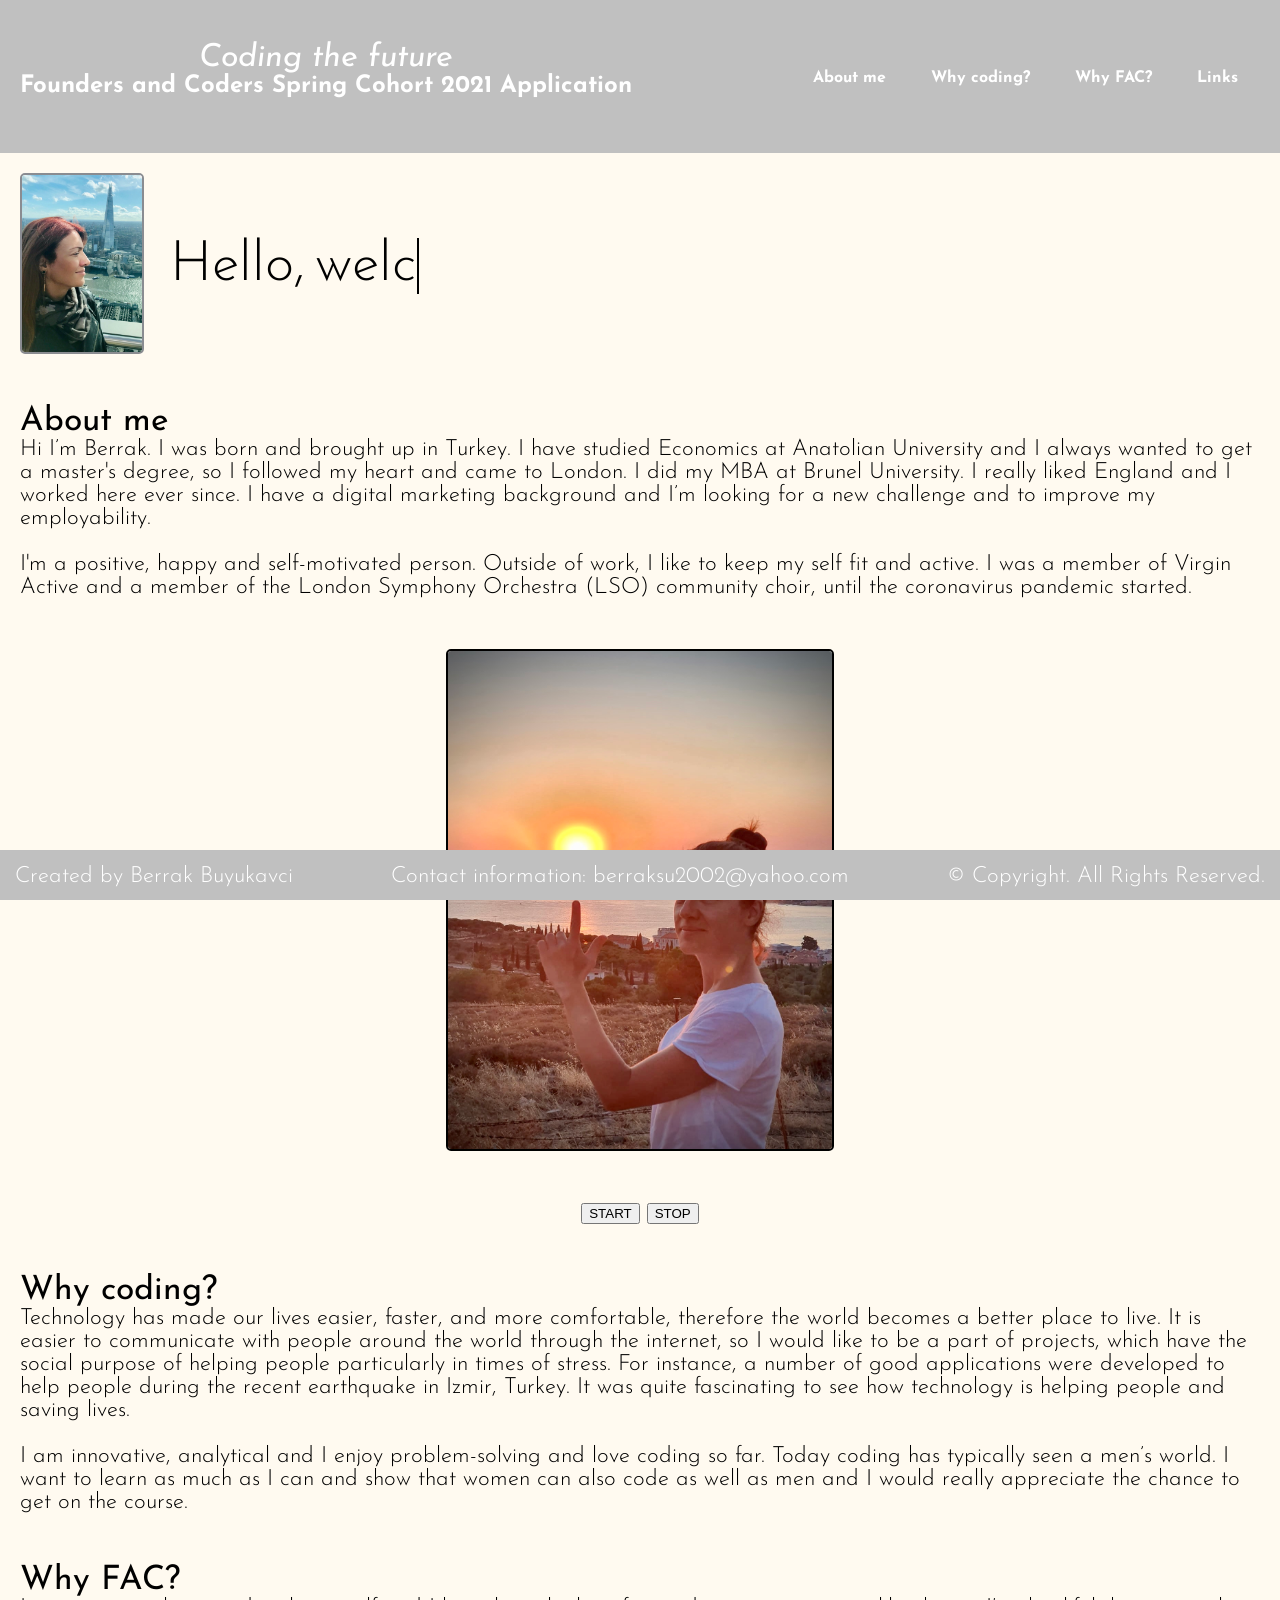
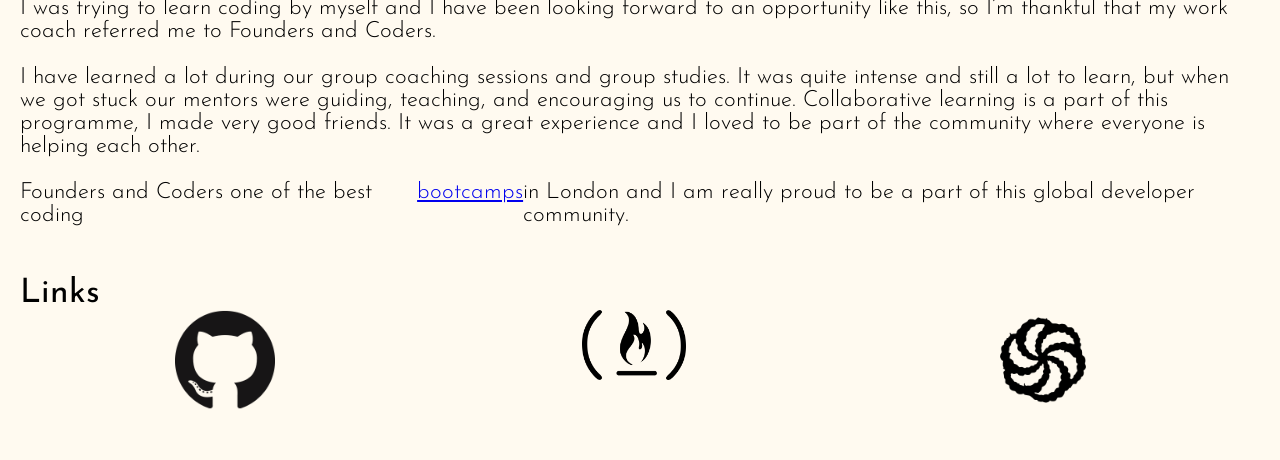
==== commit bd089d93: "comments added" ====
--- a/index.html
+++ b/index.html
@@ -18,7 +18,7 @@
     <header>
       <div class="container container-flex">
         <div class="site-title">
-          <h1><em>Coding the future</em></h1>
+          <h1><em>Coding the future</em></h1> <!-- Main heading -->
           <p class="subtitle">
             Founders and Coders Spring Cohort 2021 Application
           </p>
@@ -31,8 +31,7 @@
             <li><a href="#links">Links</a></li>
           </ul>
         </nav>
-      </div>
-      <!-- .container container-flex -->
+      </div> <!-- .container container-flex -->  
     </header>
 
     <div class="container container flex">
@@ -76,7 +75,7 @@
             </div>
           </div>
         </section>
-
+        <!-- Carousel-container contains three photos -->
         <section id="carousel-container">
           <div class="container1">
             <div class="relative1">
@@ -203,7 +202,7 @@
       </main>
     </div>
 
-    <footer class="page-footer">
+    <footer class="page-footer">  <!-- Footer containing other logo links -->
       <p>Created by Berrak Buyukavci</p>
       <p>Contact information: berraksu2002@yahoo.com</p>
       <p>&copy; Copyright. All Rights Reserved.</p>
--- a/resources/css/index.css
+++ b/resources/css/index.css
@@ -8,6 +8,7 @@
   padding: 0;
   font-size: 1.4rem;
   font-weight: 300;
+  background-color: #FFFAF0;
 }
 /* Typography */
 #carousel-controls {
@@ -25,10 +26,6 @@
   font-size: 2rem;
   color: white;
 }
-/* 
-p {
-  align-items: center;
-} */
 
 .subtitle {
   font-weight: 700;
@@ -41,7 +38,6 @@
 
 .container {
   width: auto;
-  /* border: 1px solid rgb(92, 91, 92); */
   margin: 20px;
 }
 
@@ -64,10 +60,11 @@
   }
   main {
     width: auto;
-  }
-}
-
-/* navigation */
+    
+  }
+}
+
+/* Navigation */
 
 nav ul {
   list-style: none;
@@ -81,7 +78,7 @@
 }
 
 nav a {
-  color: rgb(241, 170, 16);
+  color:white;
   text-decoration: none;
   font-weight: 700;
   font-size: 1rem;
@@ -92,7 +89,7 @@
   color: blue;
 }
 
-/* welcome-section */
+/* Welcome-section */
 
 .box {
   display: flex;
